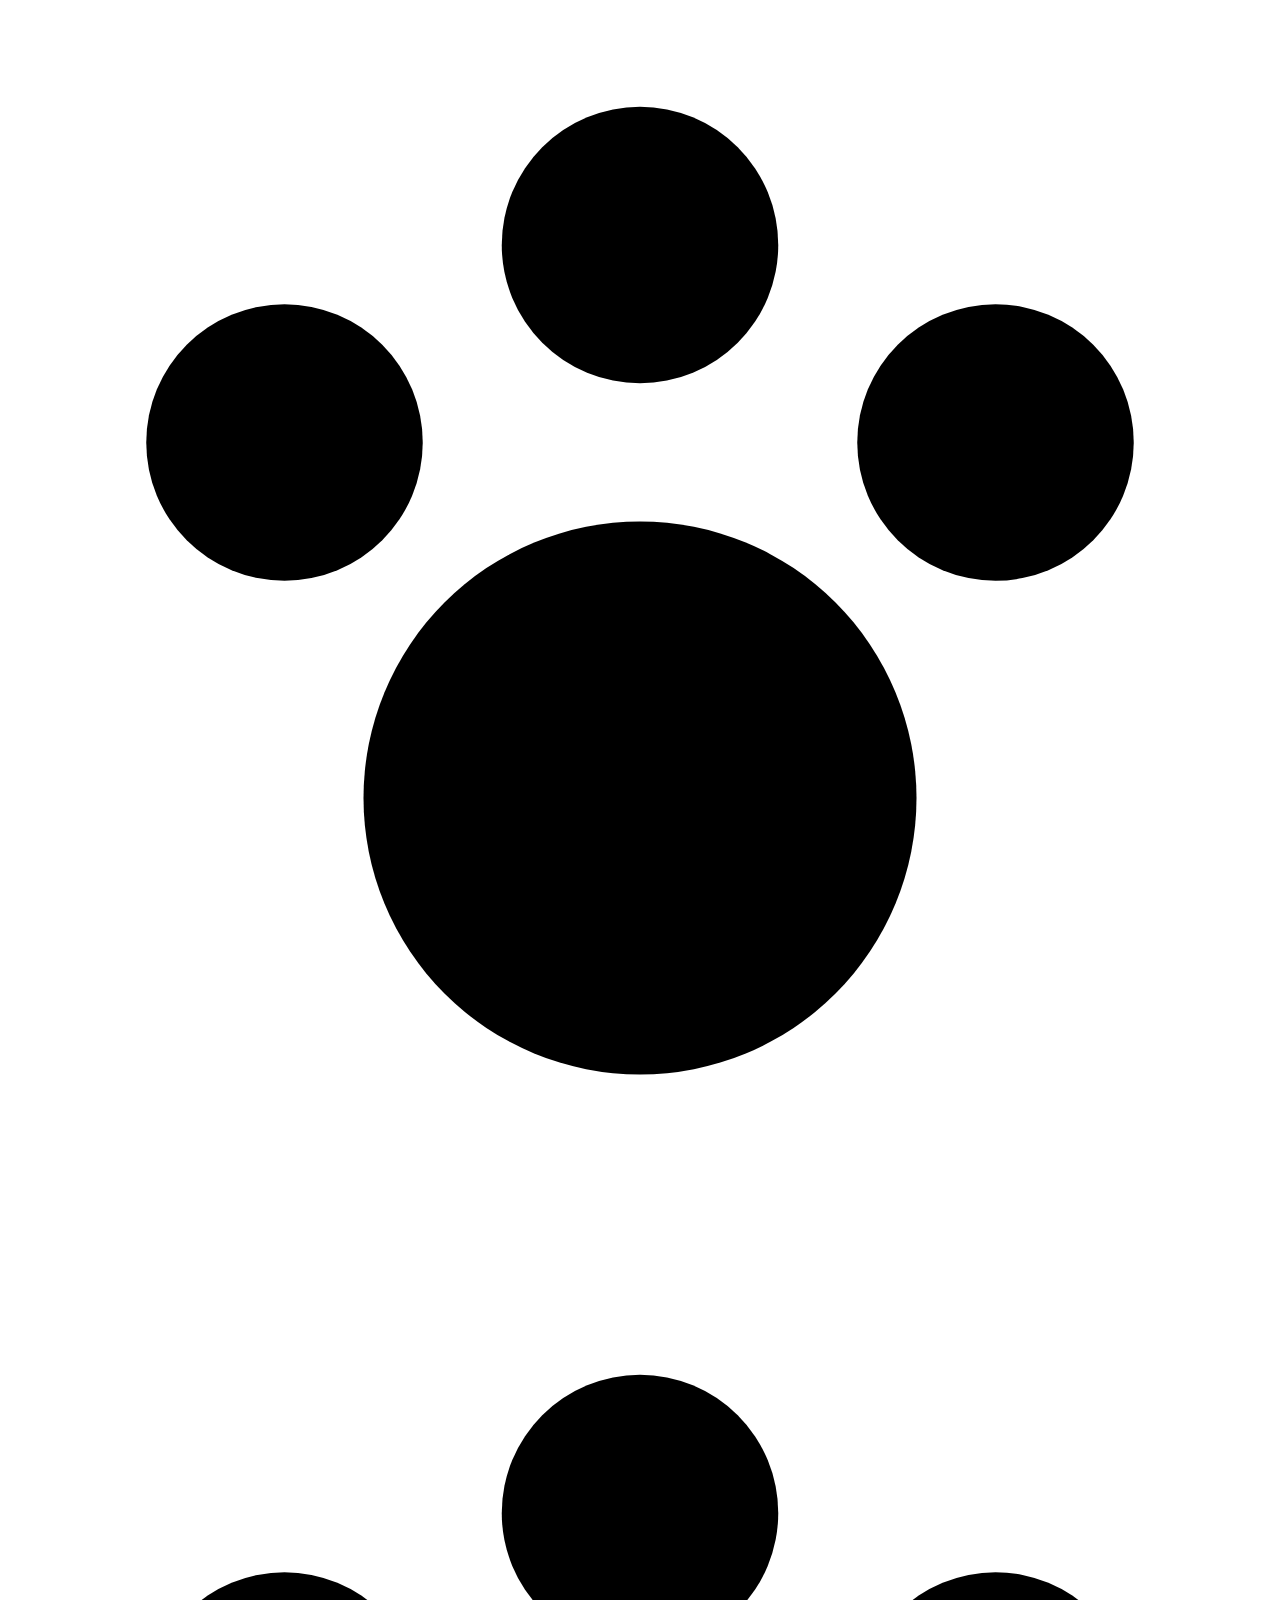
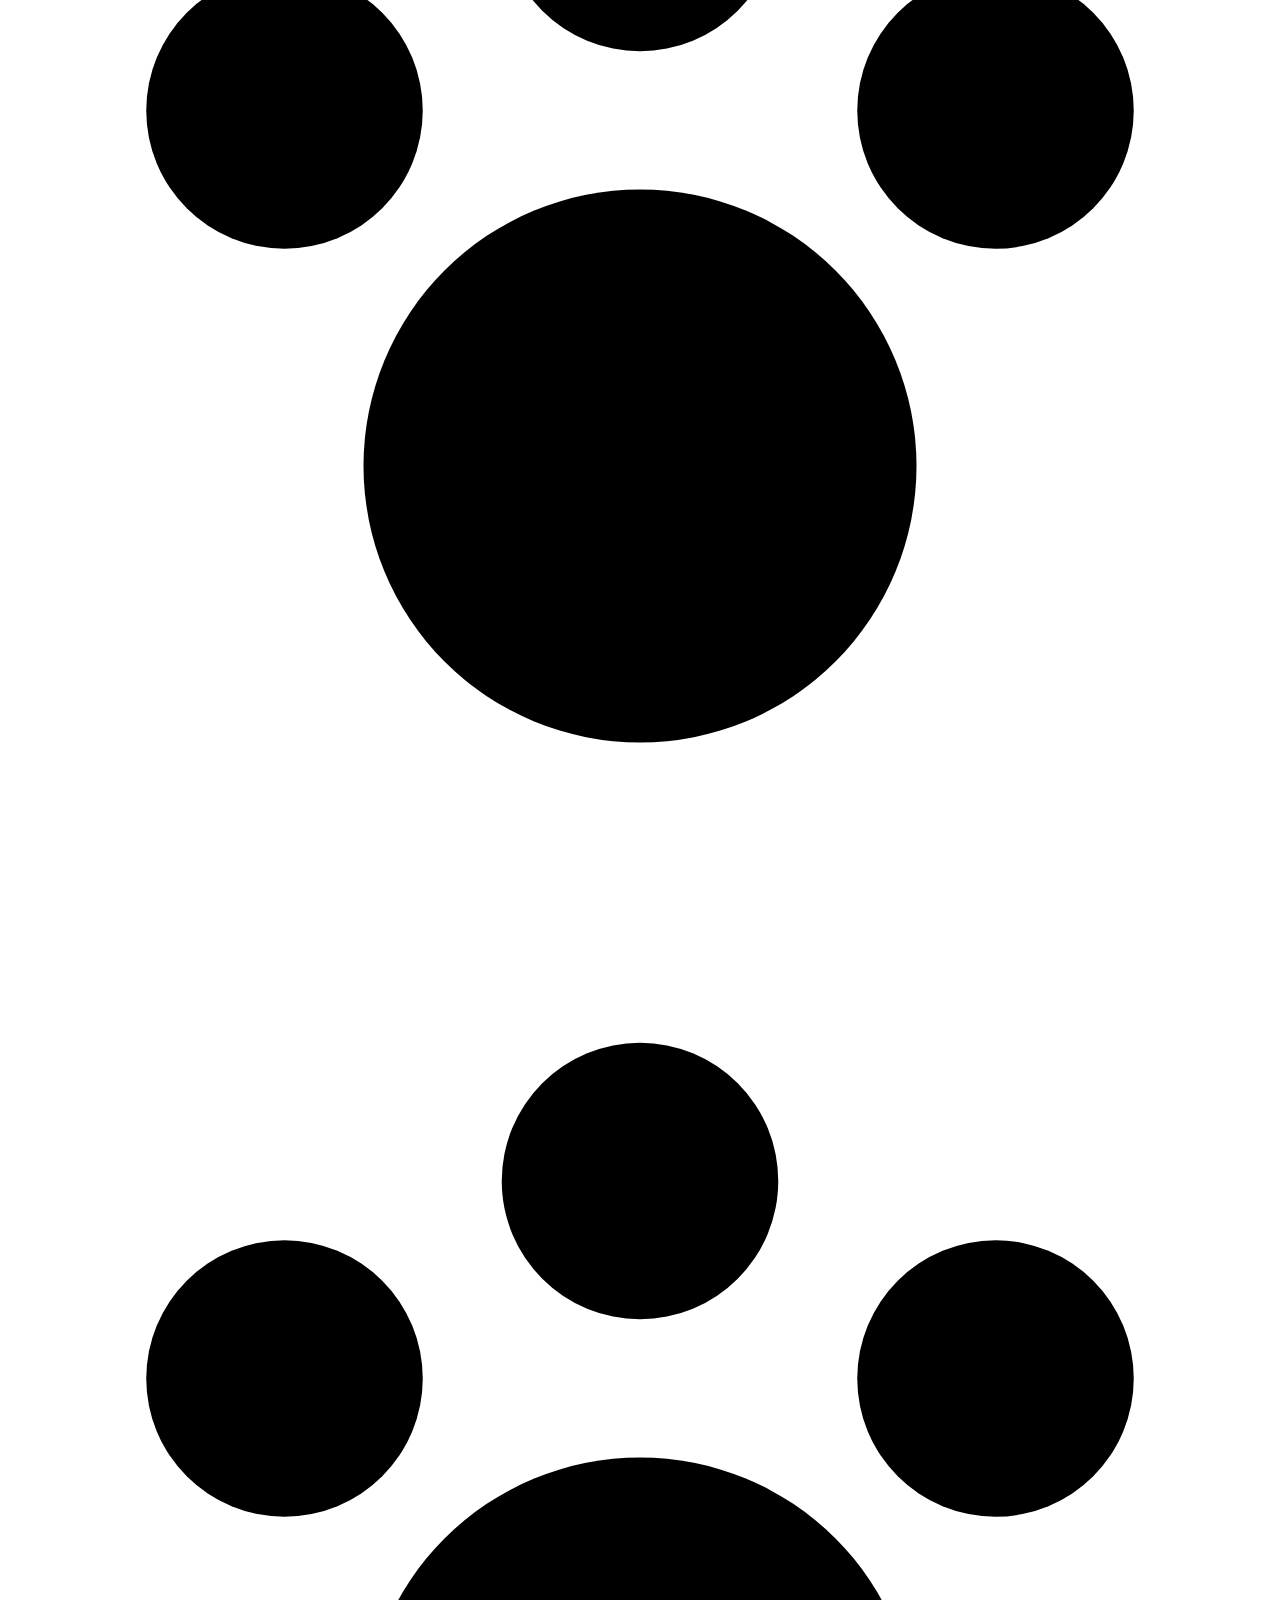
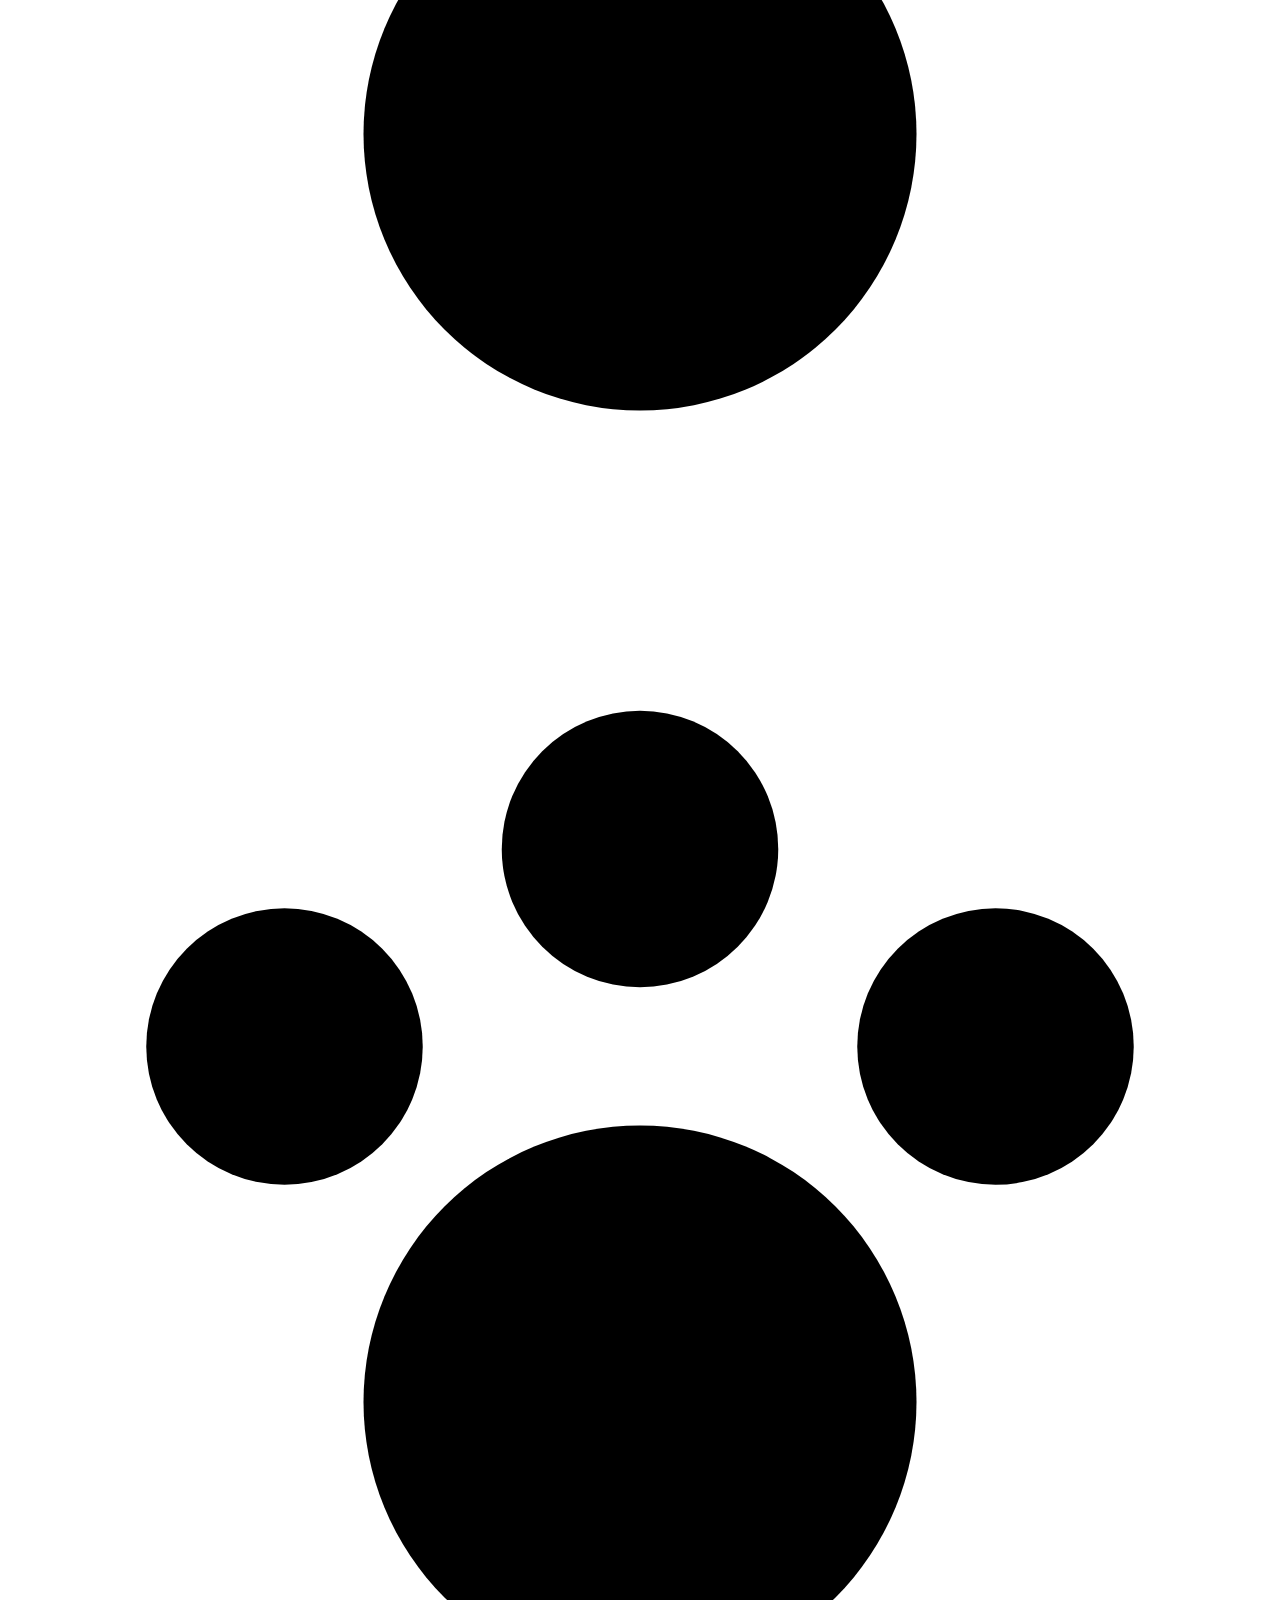
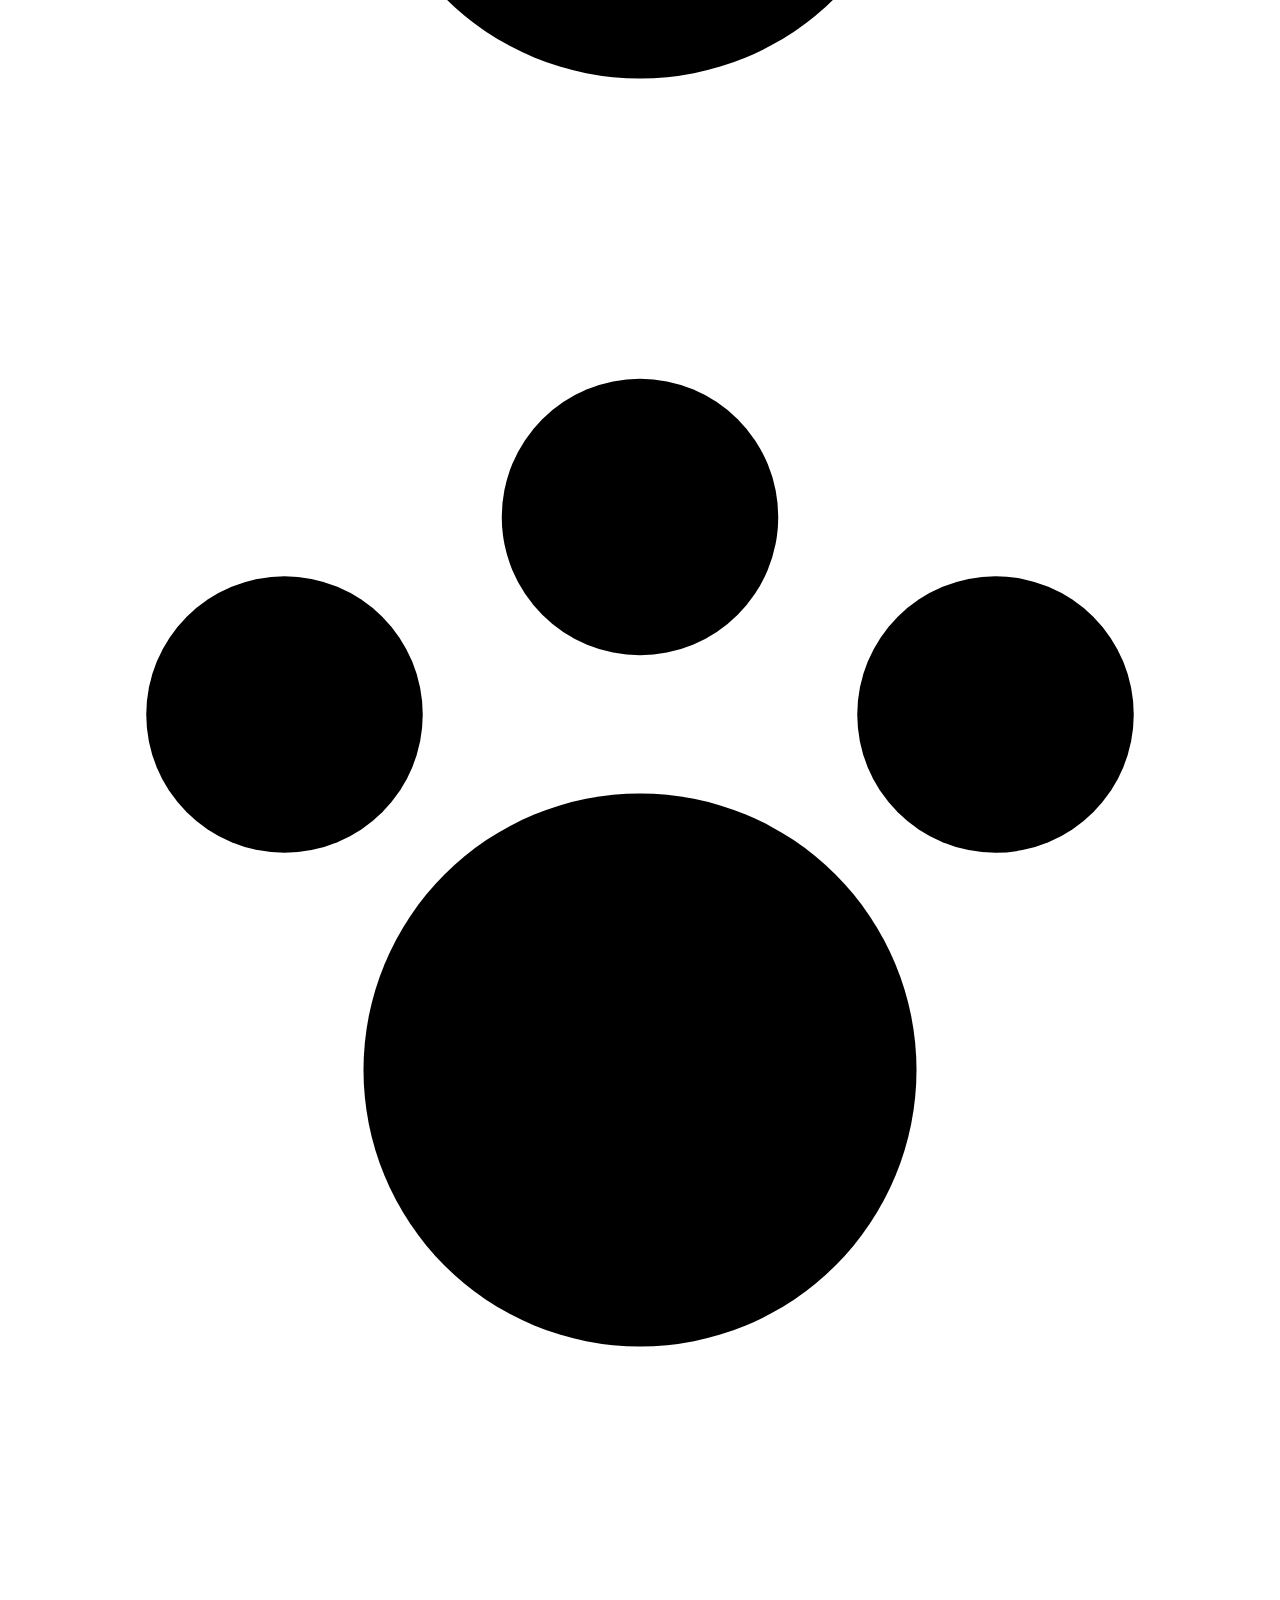
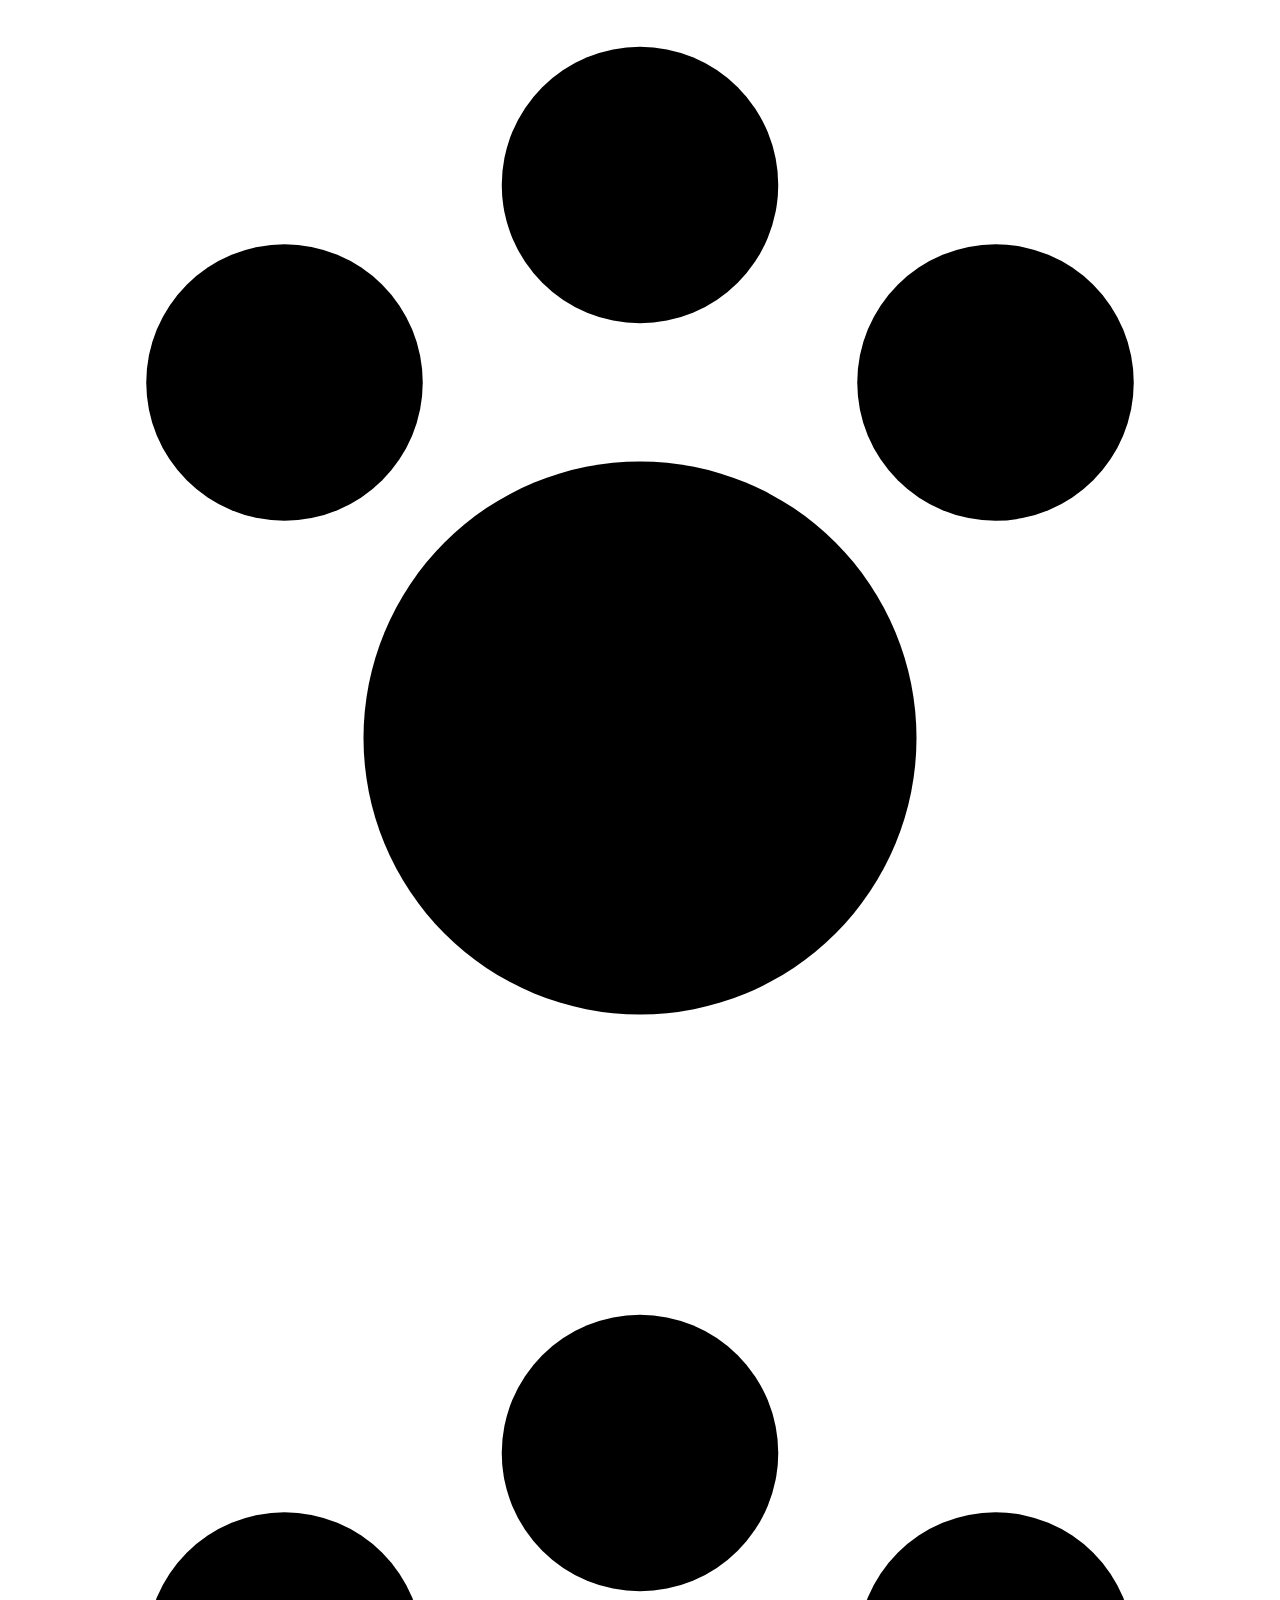
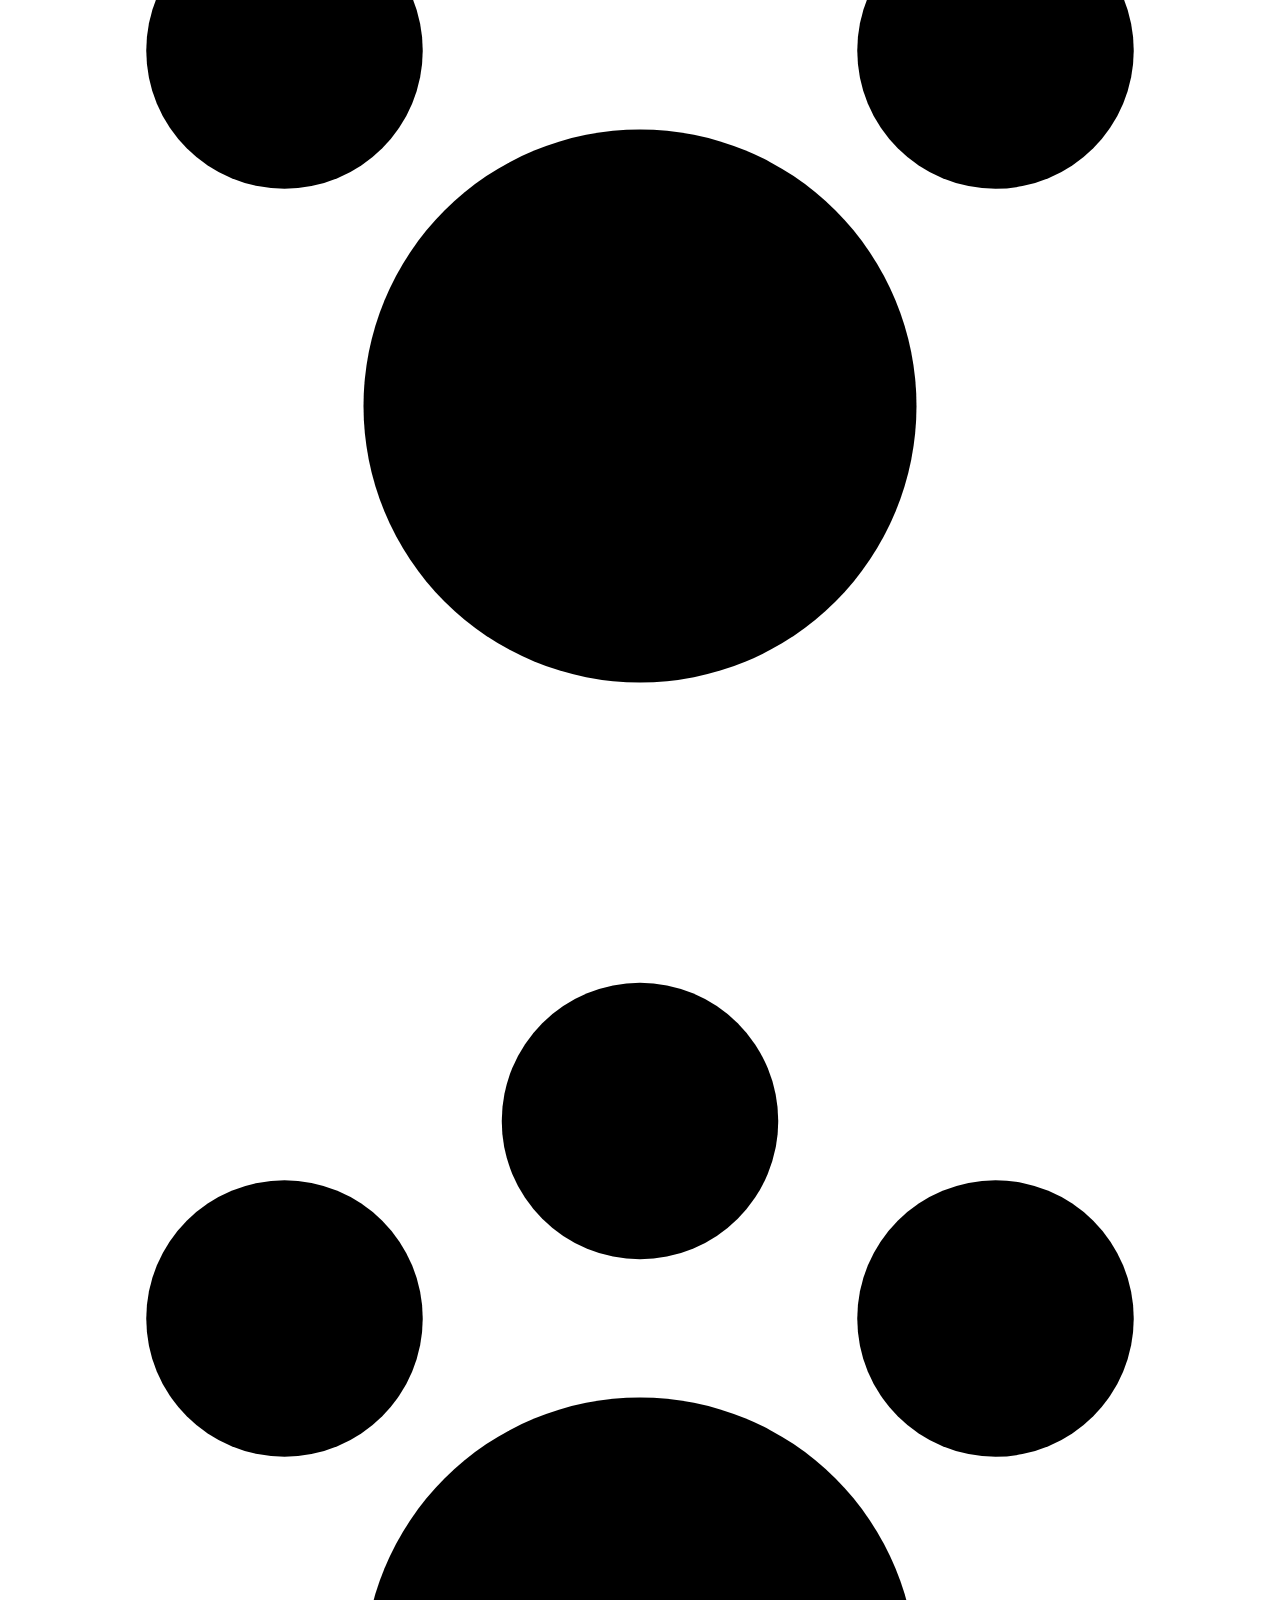
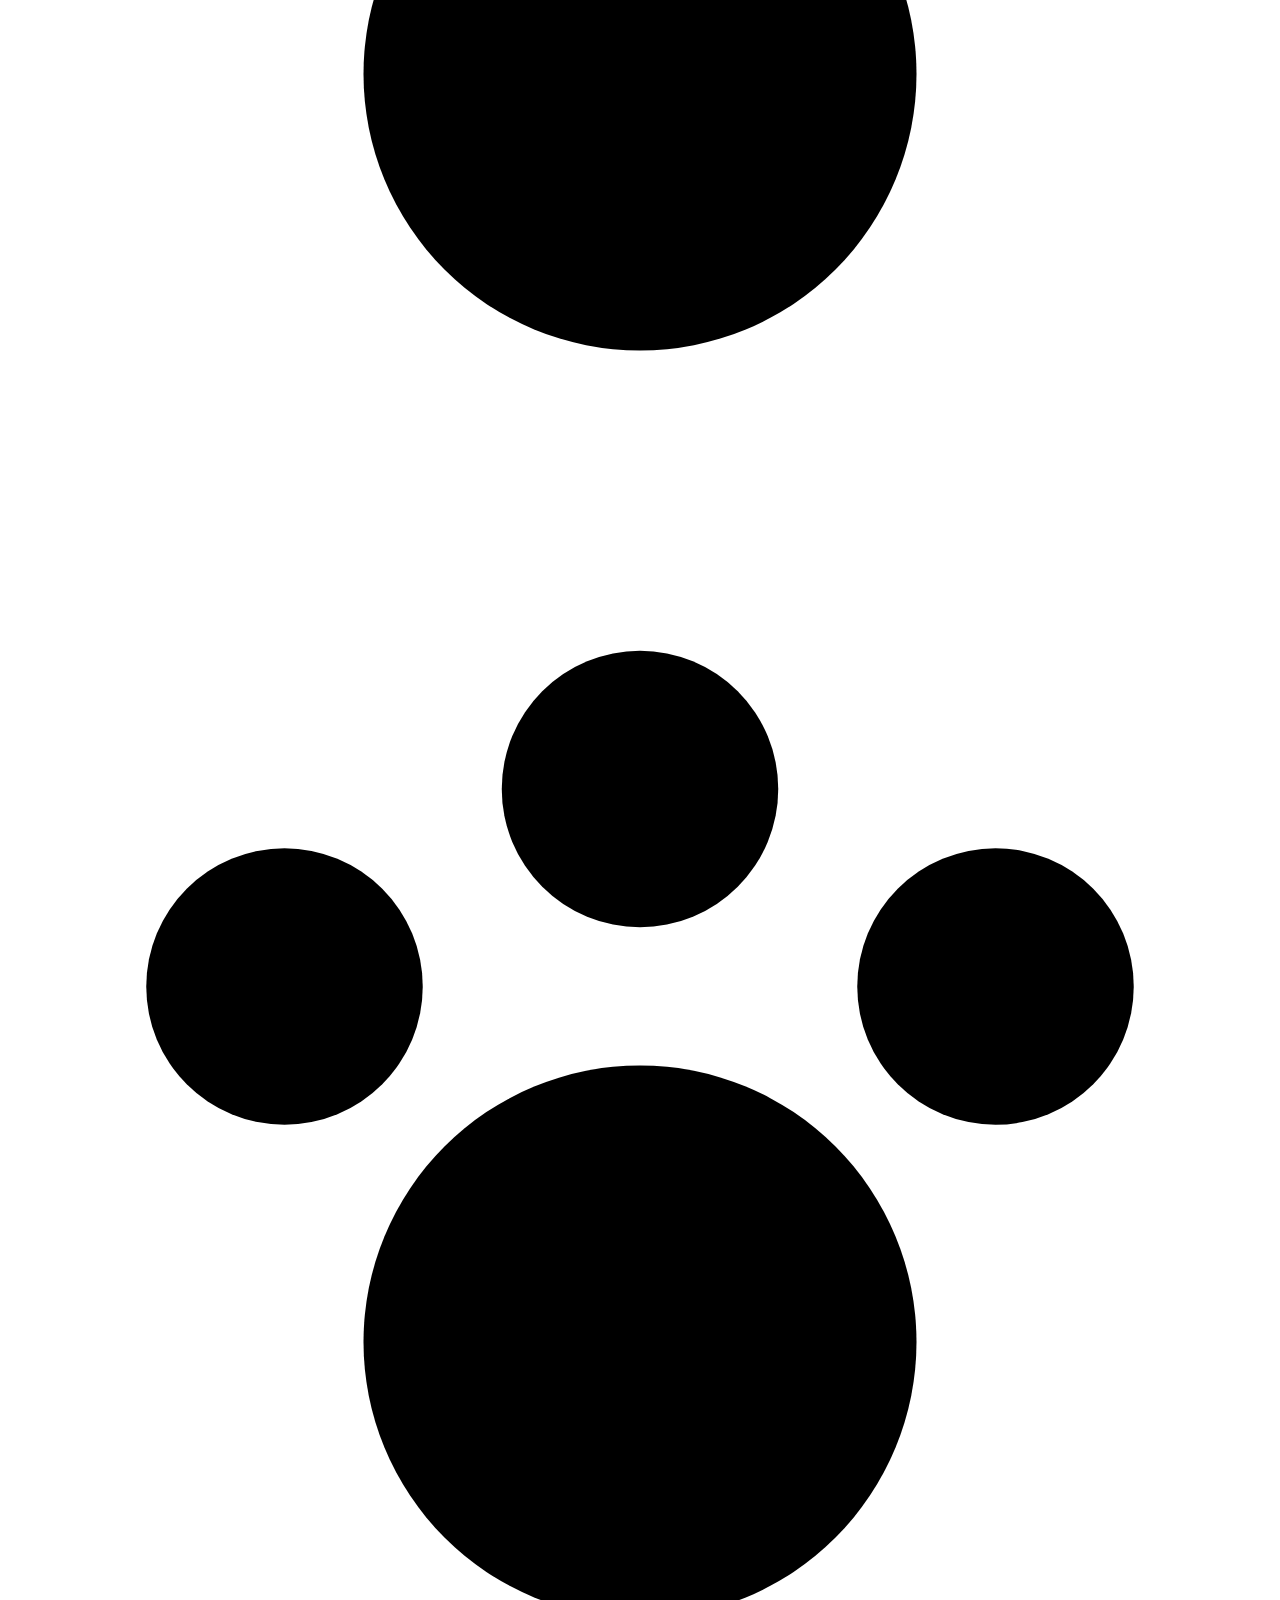
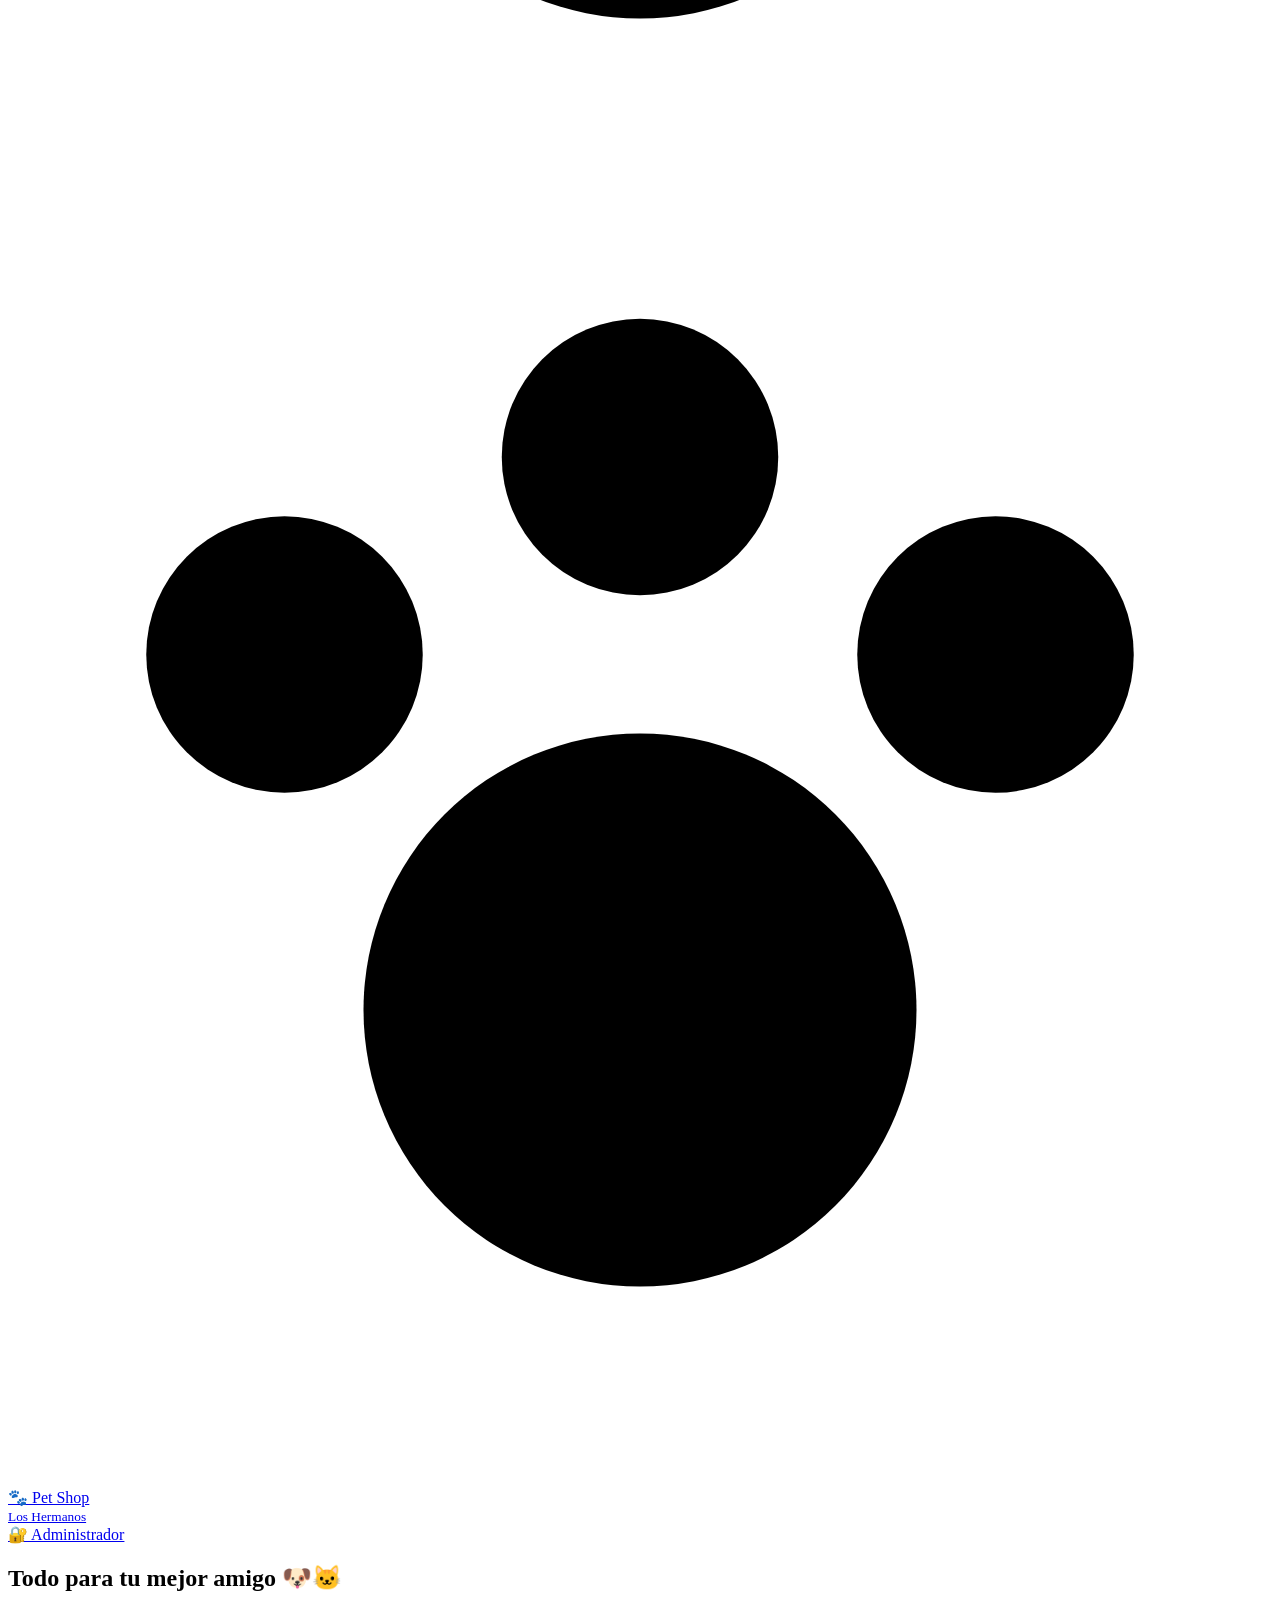
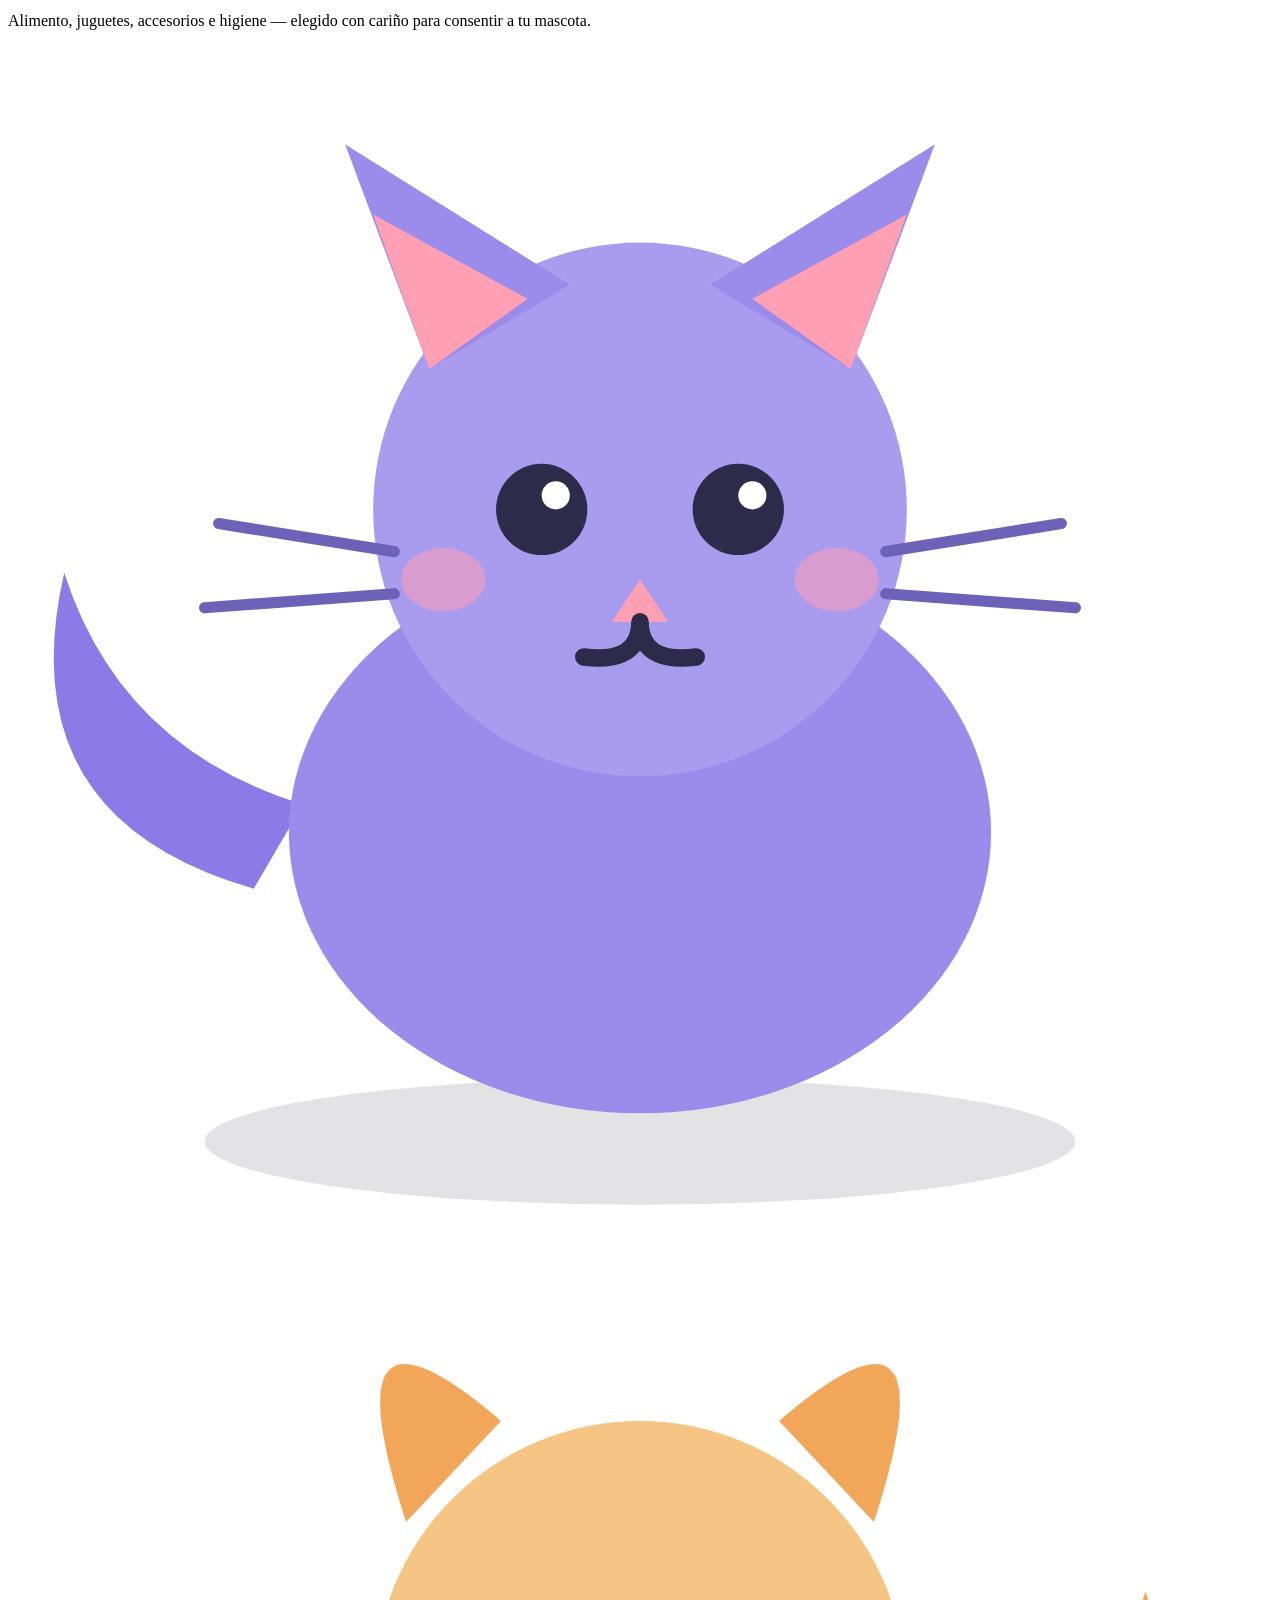
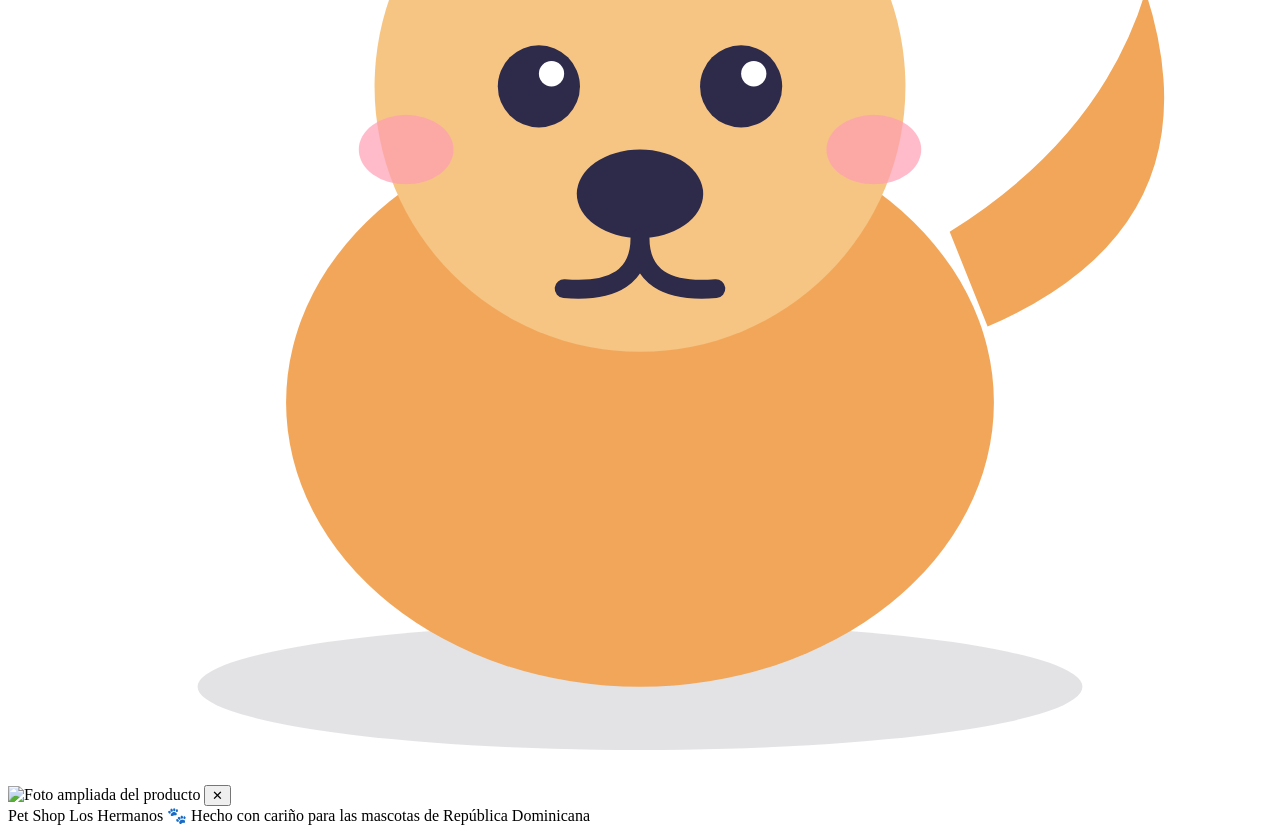
==== index.html @ 72c0fc6c "Add files via upload" ====
<!DOCTYPE html>
<html lang="es">
<head>
  <meta charset="UTF-8" />
  <meta name="viewport" content="width=device-width, initial-scale=1.0" />
  <title>Pet Shop Los Hermanos — Todo para tu mejor amigo</title>
  <meta name="description" content="Alimento, juguetes, accesorios e higiene para tu mascota." />
  <link rel="icon" href="data:image/svg+xml,<svg xmlns=%22http://www.w3.org/2000/svg%22 viewBox=%220 0 100 100%22><text y=%22.9em%22 font-size=%2290%22>🐾</text></svg>" />
  <link rel="stylesheet" href="css/style.css" />
</head>
<body>

  <div class="paw-field" id="paw-field" aria-hidden="true"></div>

  <header class="top-bar">
    <a href="index.html" class="brand">
      <span class="logo-mark">🐾</span>
      <span class="logo-text">Pet Shop<br /><small>Los Hermanos</small></span>
    </a>
    <div class="top-actions">
      <a href="login.html" class="btn btn-ghost-light">🔐 Administrador</a>
    </div>
  </header>

  <div id="badge-modo"></div>

  <section class="hero">
    <h1>Todo para tu mejor amigo 🐶🐱</h1>
    <p>Alimento, juguetes, accesorios e higiene — elegido con cariño para consentir a tu mascota.</p>
    <svg class="mascot-cat" viewBox="0 0 180 170" xmlns="http://www.w3.org/2000/svg" aria-hidden="true">
      <ellipse cx="90" cy="156" rx="62" ry="9" fill="rgba(30,20,40,0.12)"/>
      <path class="tail" d="M35 120 Q0 110 8 75 Q16 100 42 108 Z" fill="#8C7AE6"/>
      <ellipse cx="90" cy="112" rx="50" ry="40" fill="#9B8CEB"/>
      <circle cx="90" cy="66" r="38" fill="#A99CEF"/>
      <path class="ear-left" d="M60 46 L48 14 L80 34 Z" fill="#9B8CEB"/>
      <path class="ear-right" d="M120 46 L132 14 L100 34 Z" fill="#9B8CEB"/>
      <path d="M60 46 L52 24 L74 36 Z" fill="#FF9FB4"/>
      <path d="M120 46 L128 24 L106 36 Z" fill="#FF9FB4"/>
      <circle cx="76" cy="66" r="6.5" fill="#2E2A4A"/>
      <circle cx="104" cy="66" r="6.5" fill="#2E2A4A"/>
      <circle cx="78" cy="64" r="2" fill="#fff"/>
      <circle cx="106" cy="64" r="2" fill="#fff"/>
      <path d="M90 76 L86 82 L94 82 Z" fill="#FF9FB4"/>
      <path d="M90 82 Q90 88 82 87 M90 82 Q90 88 98 87" stroke="#2E2A4A" stroke-width="2.5" fill="none" stroke-linecap="round"/>
      <path d="M55 72 L30 68 M55 78 L28 80 M125 72 L150 68 M125 78 L152 80" stroke="#6E62B8" stroke-width="1.6" stroke-linecap="round"/>
      <ellipse cx="62" cy="76" rx="6" ry="4.5" fill="#FF9FB4" opacity="0.55"/>
      <ellipse cx="118" cy="76" rx="6" ry="4.5" fill="#FF9FB4" opacity="0.55"/>
    </svg>

    <svg class="mascot-dog" viewBox="0 0 200 180" xmlns="http://www.w3.org/2000/svg" aria-hidden="true">
      <ellipse cx="100" cy="165" rx="70" ry="10" fill="rgba(30,20,40,0.12)"/>
      <path class="tail" d="M155 108 Q192 92 180 55 Q173 78 149 93 Z" fill="#F2A65A"/>
      <ellipse cx="100" cy="120" rx="56" ry="45" fill="#F2A65A"/>
      <circle cx="100" cy="70" r="42" fill="#F6C583"/>
      <path d="M63 44 Q50 4 78 28 Z" fill="#F2A65A"/>
      <path d="M137 44 Q150 4 122 28 Z" fill="#F2A65A"/>
      <circle cx="84" cy="70" r="6.5" fill="#2E2A4A"/>
      <circle cx="116" cy="70" r="6.5" fill="#2E2A4A"/>
      <circle cx="86" cy="68" r="2" fill="#fff"/>
      <circle cx="118" cy="68" r="2" fill="#fff"/>
      <ellipse cx="100" cy="87" rx="10" ry="7" fill="#2E2A4A"/>
      <path d="M100 94 Q100 103 88 102 M100 94 Q100 103 112 102" stroke="#2E2A4A" stroke-width="3" fill="none" stroke-linecap="round"/>
      <ellipse cx="63" cy="80" rx="7.5" ry="5.5" fill="#FF9FB4" opacity="0.7"/>
      <ellipse cx="137" cy="80" rx="7.5" ry="5.5" fill="#FF9FB4" opacity="0.7"/>
    </svg>
  </section>

  <nav class="filters" id="filtros" aria-label="Filtrar por categoría"></nav>

  <main class="section-wrap">
    <div class="grid" id="grid-productos"></div>
    <div class="empty-state" id="estado-vacio" style="display:none;">
      <div class="big-icon">🐾</div>
      <h3>Aún no hay productos en esta categoría</h3>
      <p>Vuelve pronto — estamos preparando cosas ricas para tu mascota.</p>
    </div>
  </main>

  <div class="lightbox" id="lightbox">
    <div class="lightbox-frame">
      <img id="lightbox-img" src="" alt="Foto ampliada del producto" />
      <button class="zoom-btn activo lightbox-btn" id="lightbox-close" title="Minimizar foto">✕</button>
    </div>
  </div>

  <footer class="site-footer">
    Pet Shop Los Hermanos 🐾 Hecho con cariño para las mascotas de República Dominicana
  </footer>

  <script src="js/env.js"></script>
  <script src="js/config.js"></script>
  <script src="js/ui.js"></script>
  <script src="js/boot.js"></script>
  <script src="js/store.js"></script>
  <script>
    // Huellitas decorativas flotando de fondo
    (function () {
      const campo = document.getElementById("paw-field");
      const total = 10;
      for (let i = 0; i < total; i++) {
        const paw = document.createElementNS("http://www.w3.org/2000/svg", "svg");
        paw.setAttribute("viewBox", "0 0 64 64");
        paw.classList.add("paw");
        paw.innerHTML =
          '<circle cx="32" cy="40" r="14" fill="currentColor"/><circle cx="14" cy="22" r="7" fill="currentColor"/><circle cx="32" cy="12" r="7" fill="currentColor"/><circle cx="50" cy="22" r="7" fill="currentColor"/>';
        paw.style.left = Math.random() * 100 + "%";
        paw.style.animationDuration = 14 + Math.random() * 12 + "s";
        paw.style.animationDelay = Math.random() * 14 + "s";
        campo.appendChild(paw);
      }
    })();
  </script>
</body>
</html>
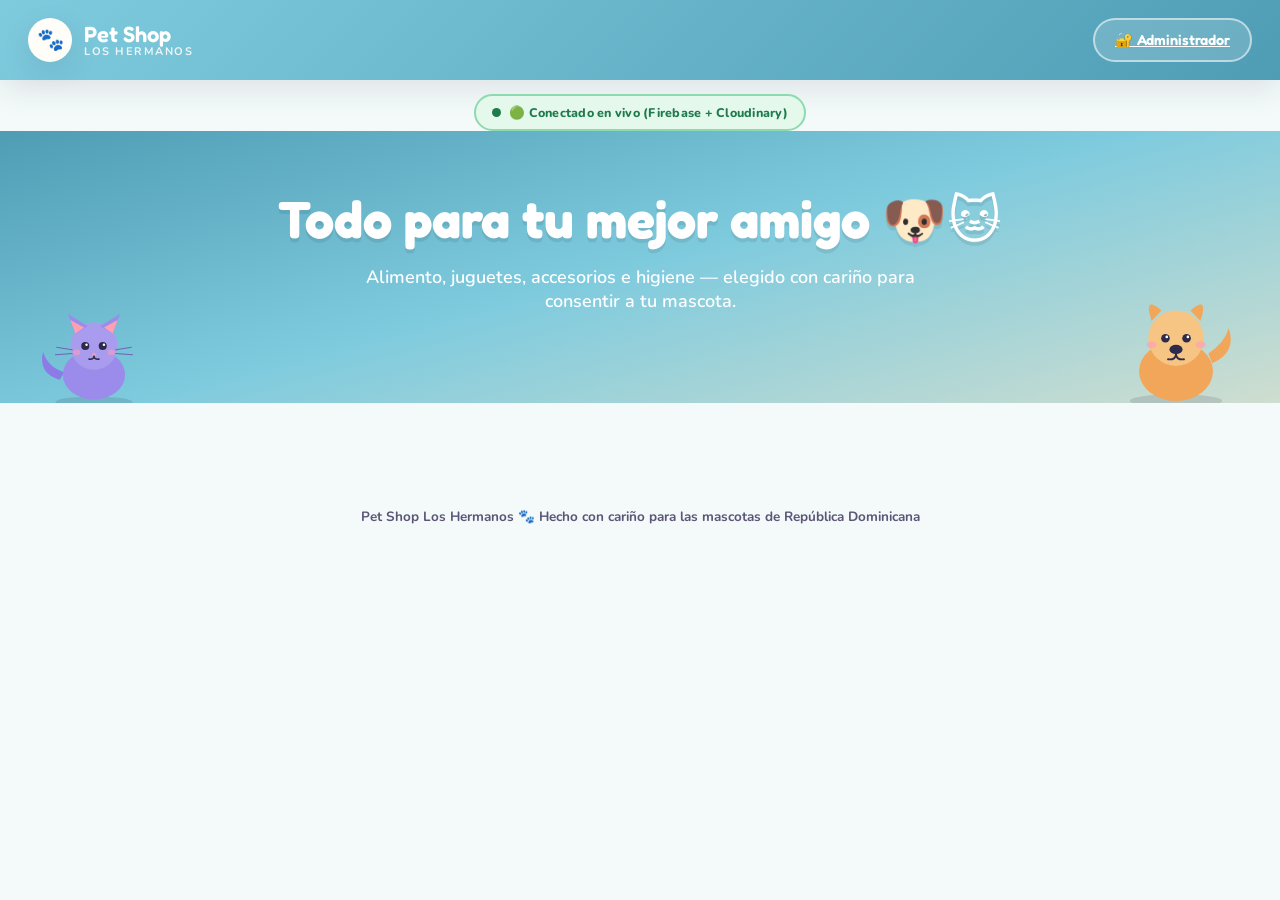
==== commit 8932feca: "Update title in index.html" ====
--- a/index.html
+++ b/index.html
@@ -3,7 +3,7 @@
 <head>
   <meta charset="UTF-8" />
   <meta name="viewport" content="width=device-width, initial-scale=1.0" />
-  <title>Pet Shop Los Hermanos — Todo para tu mejor amigo</title>
+  <title>Pet Shop Los Hermanos 111111 — Todo para tu mejor amigo</title>
   <meta name="description" content="Alimento, juguetes, accesorios e higiene para tu mascota." />
   <link rel="icon" href="data:image/svg+xml,<svg xmlns=%22http://www.w3.org/2000/svg%22 viewBox=%220 0 100 100%22><text y=%22.9em%22 font-size=%2290%22>🐾</text></svg>" />
   <link rel="stylesheet" href="css/style.css" />
--- a/css/style.css
+++ b/css/style.css
@@ -0,0 +1,732 @@
+/* =========================================================
+   Pet Shop Los Hermanos — Sistema de diseño
+   Paleta: cielo, sol, coral, hoja, ciruela, crema
+   ========================================================= */
+
+@import url('https://fonts.googleapis.com/css2?family=Fredoka:wght@500;600;700&family=Nunito:wght@400;600;700;800&display=swap');
+
+:root {
+  --sky: #7FCBDE;
+  --sky-deep: #4F9DB5;
+  --sky-soft: #C9EAF2;
+  --sun: #FFD166;
+  --coral: #FF6F91;
+  --coral-deep: #E8567B;
+  --leaf: #4FC488;
+  --plum: #2E2A4A;
+  --plum-soft: #5B5678;
+  --cream: #FFFDF7;
+  --bg: #F3FAF9;
+  --line: #DCEEEC;
+
+  --radius-lg: 26px;
+  --radius-md: 18px;
+  --radius-sm: 12px;
+  --shadow-soft: 0 10px 30px rgba(46, 42, 74, 0.10);
+  --shadow-pop: 0 14px 34px rgba(255, 111, 145, 0.28);
+
+  --font-display: 'Fredoka', system-ui, sans-serif;
+  --font-body: 'Nunito', system-ui, sans-serif;
+}
+
+* { box-sizing: border-box; }
+
+html, body {
+  margin: 0;
+  padding: 0;
+  background: var(--bg);
+  color: var(--plum);
+  font-family: var(--font-body);
+  scroll-behavior: smooth;
+}
+
+h1, h2, h3, .display {
+  font-family: var(--font-display);
+  color: var(--plum);
+  margin: 0;
+}
+
+a { color: inherit; }
+
+button {
+  font-family: var(--font-body);
+  cursor: pointer;
+  border: none;
+}
+
+img { max-width: 100%; display: block; }
+
+/* ---------- Fondo con huellitas flotantes ---------- */
+.paw-field {
+  position: fixed;
+  inset: 0;
+  pointer-events: none;
+  overflow: hidden;
+  z-index: 0;
+}
+.paw-field .paw {
+  position: absolute;
+  width: 24px;
+  height: 24px;
+  color: var(--coral);
+  filter: drop-shadow(0 1px 1px rgba(46,42,74,0.06));
+  animation: float-up linear infinite, sway ease-in-out infinite;
+}
+@keyframes float-up {
+  0%   { transform: translateY(15vh) rotate(-10deg); opacity: 0; }
+  8%   { opacity: 0.32; }
+  50%  { opacity: 0.24; }
+  92%  { opacity: 0.16; }
+  100% { transform: translateY(-115vh) rotate(35deg); opacity: 0; }
+}
+@keyframes sway {
+  0%, 100% { margin-left: 0px; }
+  50%      { margin-left: 26px; }
+}
+@media (prefers-reduced-motion: reduce) {
+  .paw-field .paw { animation: none; display: none; }
+  * { animation-duration: 0.001ms !important; }
+}
+
+/* ---------- Header general ---------- */
+.top-bar {
+  position: relative;
+  z-index: 2;
+  display: flex;
+  align-items: center;
+  justify-content: space-between;
+  gap: 16px;
+  padding: 18px 28px;
+  background: linear-gradient(135deg, var(--sky) 0%, var(--sky-deep) 100%);
+  box-shadow: var(--shadow-soft);
+}
+.brand {
+  display: flex;
+  align-items: center;
+  gap: 12px;
+  color: #fff;
+  text-decoration: none;
+}
+.brand .logo-mark {
+  width: 44px;
+  height: 44px;
+  background: var(--cream);
+  border-radius: 50%;
+  display: grid;
+  place-items: center;
+  box-shadow: var(--shadow-soft);
+  font-size: 22px;
+  flex-shrink: 0;
+}
+.brand .logo-text {
+  font-family: var(--font-display);
+  font-size: 22px;
+  font-weight: 600;
+  line-height: 1.05;
+}
+.brand .logo-text small {
+  display: block;
+  font-family: var(--font-body);
+  font-weight: 700;
+  font-size: 11px;
+  letter-spacing: 0.14em;
+  opacity: 0.85;
+  text-transform: uppercase;
+}
+
+.top-actions { display: flex; align-items: center; gap: 10px; flex-wrap: wrap; }
+
+.btn {
+  display: inline-flex;
+  align-items: center;
+  gap: 8px;
+  padding: 11px 20px;
+  border-radius: 999px;
+  font-family: var(--font-display);
+  font-weight: 600;
+  font-size: 14.5px;
+  transition: transform 0.15s ease, box-shadow 0.15s ease, background 0.15s ease;
+  white-space: nowrap;
+}
+.btn:active { transform: translateY(1px) scale(0.98); }
+
+.btn-coral {
+  background: var(--coral);
+  color: #fff;
+  box-shadow: var(--shadow-pop);
+}
+.btn-coral:hover { background: var(--coral-deep); transform: translateY(-2px); }
+
+.btn-ghost-light {
+  background: rgba(255,255,255,0.16);
+  color: #fff;
+  border: 2px solid rgba(255,255,255,0.55);
+}
+.btn-ghost-light:hover { background: rgba(255,255,255,0.28); transform: translateY(-2px); }
+
+.btn-sun {
+  background: var(--sun);
+  color: var(--plum);
+  box-shadow: 0 10px 24px rgba(255, 209, 102, 0.45);
+}
+.btn-sun:hover { transform: translateY(-2px); }
+
+.btn-outline {
+  background: transparent;
+  color: var(--plum);
+  border: 2px solid var(--line);
+}
+.btn-outline:hover { border-color: var(--coral); color: var(--coral-deep); }
+
+.btn-danger-ghost {
+  background: #FFF0F2;
+  color: var(--coral-deep);
+  border: 2px solid #FFD8E0;
+}
+.btn-danger-ghost:hover { background: #FFE1E7; }
+
+/* ---------- Badge de modo (local / producción) ---------- */
+.mode-badge {
+  position: relative;
+  z-index: 2;
+  display: flex;
+  align-items: center;
+  gap: 8px;
+  width: fit-content;
+  margin: 14px auto 0;
+  padding: 8px 16px;
+  border-radius: 999px;
+  font-family: var(--font-body);
+  font-weight: 800;
+  font-size: 12.5px;
+  letter-spacing: 0.02em;
+}
+.mode-badge.local {
+  background: #FFF3D6;
+  color: #8A6212;
+  border: 2px dashed #E8B93B;
+}
+.mode-badge.live {
+  background: #E4F8EC;
+  color: #1F7A4C;
+  border: 2px solid #8CDBAE;
+}
+.mode-badge .dot {
+  width: 9px; height: 9px; border-radius: 50%;
+  background: currentColor;
+}
+.mode-badge.local .dot { animation: blink 1.4s ease-in-out infinite; }
+@keyframes blink { 50% { opacity: 0.25; } }
+
+/* ---------- Hero (tienda) ---------- */
+.hero {
+  position: relative;
+  z-index: 1;
+  padding: 56px 28px 90px;
+  background: linear-gradient(165deg, var(--sky-deep) 0%, var(--sky) 50%, #FFE9C7 130%);
+  text-align: center;
+  overflow: hidden;
+}
+.hero h1 {
+  color: #fff;
+  font-size: clamp(32px, 5vw, 52px);
+  font-weight: 700;
+  text-shadow: 0 4px 0 rgba(0,0,0,0.08);
+}
+.hero p {
+  color: #FDFEFF;
+  font-size: 18px;
+  max-width: 560px;
+  margin: 14px auto 0;
+  font-weight: 600;
+}
+
+.mascot-dog, .mascot-cat {
+  position: absolute;
+  bottom: -8px;
+  transform-origin: bottom center;
+}
+.mascot-dog {
+  right: 3%;
+  width: 132px;
+  animation: mascot-bob 3.4s ease-in-out infinite;
+}
+.mascot-cat {
+  left: 3%;
+  width: 112px;
+  animation: mascot-bob 3.8s ease-in-out infinite 0.3s;
+}
+.mascot-dog .tail { transform-origin: 80% 65%; animation: wag-dog 0.85s ease-in-out infinite; }
+.mascot-cat .tail { transform-origin: 20% 70%; animation: wag-cat 2.2s ease-in-out infinite; }
+@keyframes wag-dog { 0%,100% { transform: rotate(0deg); } 50% { transform: rotate(-24deg); } }
+@keyframes wag-cat { 0%,100% { transform: rotate(0deg); } 50% { transform: rotate(18deg); } }
+@keyframes mascot-bob { 0%,100% { transform: translateY(0); } 50% { transform: translateY(-7px); } }
+.mascot-cat .ear-left  { transform-origin: 70% 90%; animation: ear-twitch 3.2s ease-in-out infinite; }
+.mascot-cat .ear-right { transform-origin: 30% 90%; animation: ear-twitch 3.2s ease-in-out infinite 0.15s; }
+@keyframes ear-twitch { 0%, 85%, 100% { transform: rotate(0deg); } 90% { transform: rotate(-8deg); } }
+
+/* ---------- Filtros de categoría ---------- */
+.filters {
+  position: relative;
+  z-index: 1;
+  display: flex;
+  gap: 10px;
+  flex-wrap: wrap;
+  justify-content: center;
+  margin: -46px auto 40px;
+  max-width: 900px;
+  padding: 0 20px;
+}
+.pill {
+  background: var(--cream);
+  border: 2px solid var(--line);
+  color: var(--plum-soft);
+  padding: 10px 18px;
+  border-radius: 999px;
+  font-family: var(--font-display);
+  font-weight: 600;
+  font-size: 14px;
+  box-shadow: var(--shadow-soft);
+  transition: all 0.15s ease;
+}
+.pill:hover { transform: translateY(-2px); }
+.pill.active {
+  background: var(--coral);
+  border-color: var(--coral);
+  color: #fff;
+}
+
+/* ---------- Grid de productos ---------- */
+.section-wrap {
+  position: relative;
+  z-index: 1;
+  max-width: 1160px;
+  margin: 0 auto;
+  padding: 0 28px 80px;
+}
+.grid {
+  display: grid;
+  grid-template-columns: repeat(auto-fill, minmax(240px, 1fr));
+  gap: 26px;
+}
+
+.card {
+  background: var(--cream);
+  border-radius: var(--radius-lg);
+  box-shadow: var(--shadow-soft);
+  overflow: hidden;
+  position: relative;
+  transition: transform 0.2s ease, box-shadow 0.2s ease;
+  display: flex;
+  flex-direction: column;
+}
+.card:hover { transform: translateY(-6px); box-shadow: 0 18px 36px rgba(46,42,74,0.16); }
+
+.card .photo {
+  aspect-ratio: 4 / 3.2;
+  background: linear-gradient(135deg, #EAF6F5, #F8FCFB);
+  display: grid;
+  place-items: center;
+  overflow: hidden;
+  padding: 10px;
+}
+.card .photo img { width: 100%; height: 100%; object-fit: contain; }
+.card .photo .placeholder-icon { font-size: 46px; opacity: 0.35; }
+
+.card .body { padding: 16px 16px 20px; flex: 1; display: flex; flex-direction: column; gap: 6px; }
+.card .category-tag {
+  align-self: flex-start;
+  font-size: 11.5px;
+  font-weight: 800;
+  letter-spacing: 0.04em;
+  text-transform: uppercase;
+  background: #E7F8EE;
+  color: #2C8358;
+  padding: 4px 10px;
+  border-radius: 999px;
+}
+.card h3 { font-size: 18px; font-weight: 600; margin-top: 2px; }
+.card .brand { font-size: 13.5px; color: var(--plum-soft); font-weight: 600; }
+
+.price-sticker {
+  position: absolute;
+  top: 14px;
+  right: 14px;
+  z-index: 3;
+  background: var(--sun);
+  color: var(--plum);
+  font-family: var(--font-display);
+  font-weight: 700;
+  font-size: 15px;
+  padding: 8px 4px;
+  width: 62px;
+  height: 62px;
+  border-radius: 50%;
+  display: grid;
+  place-items: center;
+  text-align: center;
+  line-height: 1.05;
+  box-shadow: 0 8px 18px rgba(0,0,0,0.18);
+  border: 3px solid #fff;
+  transform: rotate(9deg);
+  transition: transform 0.25s ease;
+}
+.card:hover .price-sticker { animation: wiggle 0.5s ease; }
+@keyframes wiggle {
+  0%   { transform: rotate(9deg); }
+  30%  { transform: rotate(-7deg) scale(1.06); }
+  60%  { transform: rotate(11deg) scale(1.06); }
+  100% { transform: rotate(9deg); }
+}
+.price-sticker small { display: block; font-size: 9px; font-weight: 800; }
+
+/* ---------- Estado vacío ---------- */
+.empty-state {
+  text-align: center;
+  padding: 70px 20px;
+  color: var(--plum-soft);
+}
+.empty-state .big-icon { font-size: 54px; margin-bottom: 10px; }
+.empty-state h3 { font-family: var(--font-display); font-size: 22px; margin-bottom: 6px; }
+
+/* ---------- Footer ---------- */
+.site-footer {
+  position: relative;
+  z-index: 1;
+  text-align: center;
+  padding: 30px 20px 40px;
+  color: var(--plum-soft);
+  font-size: 13.5px;
+  font-weight: 700;
+}
+
+/* ---------- Login ---------- */
+.auth-wrap {
+  position: relative;
+  z-index: 1;
+  min-height: 100vh;
+  display: flex;
+  align-items: center;
+  justify-content: center;
+  padding: 24px;
+  background: linear-gradient(160deg, var(--sky-deep), var(--sky) 45%, var(--bg) 100%);
+}
+.auth-card {
+  background: var(--cream);
+  border-radius: var(--radius-lg);
+  box-shadow: 0 24px 60px rgba(20, 40, 60, 0.28);
+  padding: 40px 36px;
+  width: 100%;
+  max-width: 380px;
+  text-align: center;
+}
+.auth-card .logo-mark {
+  width: 64px; height: 64px;
+  margin: 0 auto 14px;
+  background: linear-gradient(135deg, var(--sky), var(--sky-deep));
+  border-radius: 50%;
+  display: grid; place-items: center;
+  font-size: 30px;
+  box-shadow: var(--shadow-soft);
+}
+.auth-card h1 { font-size: 24px; margin-bottom: 4px; }
+.auth-card p.sub { color: var(--plum-soft); font-size: 14px; font-weight: 700; margin: 0 0 24px; }
+
+.field { text-align: left; margin-bottom: 16px; }
+.field label {
+  display: block;
+  font-family: var(--font-display);
+  font-size: 13.5px;
+  font-weight: 600;
+  margin-bottom: 6px;
+  color: var(--plum);
+}
+.field input,
+.field select,
+.field textarea {
+  width: 100%;
+  padding: 12px 14px;
+  border-radius: var(--radius-sm);
+  border: 2px solid var(--line);
+  font-family: var(--font-body);
+  font-size: 15px;
+  background: #fff;
+  color: var(--plum);
+  transition: border-color 0.15s ease;
+}
+.field input:focus,
+.field select:focus,
+.field textarea:focus {
+  outline: none;
+  border-color: var(--sky-deep);
+}
+.field .hint { font-size: 12px; color: var(--plum-soft); margin-top: 5px; font-weight: 600; }
+.field textarea { resize: vertical; min-height: 70px; }
+
+.form-error {
+  background: #FFECEF;
+  color: var(--coral-deep);
+  border: 2px solid #FFC9D3;
+  border-radius: var(--radius-sm);
+  padding: 10px 14px;
+  font-size: 13.5px;
+  font-weight: 700;
+  margin-bottom: 16px;
+  display: none;
+}
+.form-error.show { display: block; }
+
+.form-success {
+  background: #E4F8EC;
+  color: #1F7A4C;
+  border: 2px solid #A9E7C4;
+  border-radius: var(--radius-sm);
+  padding: 10px 14px;
+  font-size: 13.5px;
+  font-weight: 700;
+  margin-bottom: 16px;
+  display: none;
+}
+.form-success.show { display: block; }
+
+.demo-hint {
+  margin-top: 22px;
+  padding: 12px 14px;
+  background: #FFF3D6;
+  border: 2px dashed #E8B93B;
+  border-radius: var(--radius-sm);
+  font-size: 12.5px;
+  color: #8A6212;
+  font-weight: 700;
+  text-align: left;
+}
+
+.btn-block { width: 100%; justify-content: center; padding: 13px; font-size: 15.5px; }
+
+/* ---------- Admin ---------- */
+.admin-wrap {
+  position: relative;
+  z-index: 1;
+  max-width: 1100px;
+  margin: 0 auto;
+  padding: 28px 28px 80px;
+}
+.admin-grid {
+  display: grid;
+  grid-template-columns: minmax(300px, 380px) 1fr;
+  gap: 26px;
+  align-items: start;
+}
+@media (max-width: 860px) {
+  .admin-grid { grid-template-columns: 1fr; }
+}
+
+.panel {
+  background: var(--cream);
+  border-radius: var(--radius-lg);
+  box-shadow: var(--shadow-soft);
+  padding: 24px;
+}
+.panel h2 {
+  font-size: 20px;
+  margin-bottom: 4px;
+  display: flex; align-items: center; gap: 8px;
+}
+.panel .panel-sub { color: var(--plum-soft); font-size: 13px; font-weight: 700; margin: 0 0 18px; }
+
+.image-drop {
+  border: 2.5px dashed var(--line);
+  border-radius: var(--radius-md);
+  padding: 18px;
+  text-align: center;
+  cursor: pointer;
+  transition: border-color 0.15s ease, background 0.15s ease;
+  background: #FBFEFF;
+}
+.image-drop:hover { border-color: var(--sky-deep); background: #F0FBFF; }
+.image-drop .preview {
+  width: 100%;
+  max-height: 170px;
+  object-fit: contain;
+  background: #F3FAF9;
+  border-radius: var(--radius-sm);
+  margin-bottom: 10px;
+  display: none;
+}
+.image-drop .drop-icon { font-size: 30px; }
+.image-drop .drop-text { font-size: 13px; color: var(--plum-soft); font-weight: 700; margin-top: 6px; }
+
+.product-list { display: flex; flex-direction: column; gap: 14px; }
+.product-row {
+  display: flex;
+  align-items: center;
+  gap: 14px;
+  background: var(--cream);
+  border-radius: var(--radius-md);
+  box-shadow: var(--shadow-soft);
+  padding: 12px;
+}
+.product-row .thumb {
+  width: 56px; height: 56px;
+  border-radius: 14px;
+  overflow: hidden;
+  background: #EAF8FF;
+  display: grid; place-items: center;
+  flex-shrink: 0;
+  font-size: 22px;
+}
+.product-row .thumb img { width: 100%; height: 100%; object-fit: cover; }
+.product-row .info { flex: 1; min-width: 0; }
+.product-row .info .name { font-family: var(--font-display); font-weight: 600; font-size: 15.5px; }
+.product-row .info .meta { font-size: 12.5px; color: var(--plum-soft); font-weight: 700; }
+.product-row .row-actions { display: flex; gap: 6px; flex-shrink: 0; }
+.icon-btn {
+  width: 34px; height: 34px;
+  border-radius: 10px;
+  display: grid; place-items: center;
+  background: #F0F4FF;
+  font-size: 15px;
+  transition: transform 0.12s ease, background 0.12s ease;
+}
+.icon-btn:hover { transform: translateY(-2px); }
+.icon-btn.edit { background: #FFF3D6; }
+.icon-btn.delete { background: #FFE1E7; }
+
+.toast {
+  position: fixed;
+  bottom: 24px;
+  left: 50%;
+  transform: translateX(-50%) translateY(20px);
+  background: var(--plum);
+  color: #fff;
+  padding: 14px 22px;
+  border-radius: 999px;
+  font-family: var(--font-display);
+  font-weight: 600;
+  font-size: 14.5px;
+  box-shadow: 0 14px 34px rgba(0,0,0,0.25);
+  opacity: 0;
+  pointer-events: none;
+  transition: opacity 0.25s ease, transform 0.25s ease;
+  z-index: 50;
+  display: flex; align-items: center; gap: 8px;
+}
+.toast.show { opacity: 1; transform: translateX(-50%) translateY(0); pointer-events: auto; }
+.toast.error { background: var(--coral-deep); }
+
+.spinner {
+  width: 18px; height: 18px;
+  border: 3px solid rgba(255,255,255,0.35);
+  border-top-color: #fff;
+  border-radius: 50%;
+  animation: spin 0.7s linear infinite;
+  display: inline-block;
+}
+@keyframes spin { to { transform: rotate(360deg); } }
+
+.field-row { display: flex; gap: 12px; }
+.field-row .field { flex: 1; }
+
+.helper-title { display:flex; align-items:center; gap:8px; }
+.required-star { color: var(--coral-deep); }
+
+/* ---------- Botón de lupa sobre la foto ---------- */
+.card .photo { position: relative; }
+.zoom-btn {
+  position: absolute;
+  left: 12px;
+  bottom: 12px;
+  width: 36px;
+  height: 36px;
+  border-radius: 50%;
+  background: rgba(255,255,255,0.92);
+  color: var(--plum);
+  display: grid;
+  place-items: center;
+  font-size: 16px;
+  box-shadow: var(--shadow-soft);
+  transition: transform 0.15s ease, background 0.15s ease;
+  z-index: 2;
+}
+.zoom-btn:hover { transform: scale(1.08); background: #fff; }
+.zoom-btn.activo { background: var(--coral); color: #fff; }
+
+/* ---------- Visor de foto completa (lightbox) ---------- */
+.lightbox {
+  position: fixed;
+  inset: 0;
+  z-index: 100;
+  background: rgba(30, 26, 48, 0.82);
+  display: flex;
+  align-items: center;
+  justify-content: center;
+  padding: 40px;
+  opacity: 0;
+  pointer-events: none; /* el fondo deja pasar los clics hacia la página */
+  transition: opacity 0.22s ease;
+}
+.lightbox.show { opacity: 1; }
+.lightbox-frame {
+  position: relative;
+  display: inline-flex;
+  pointer-events: none; /* solo captura clics cuando .show está activo */
+  transform: scale(0.88);
+  opacity: 0;
+  transition: transform 0.25s cubic-bezier(0.2, 0.8, 0.3, 1.2), opacity 0.22s ease;
+}
+.lightbox.show .lightbox-frame {
+  pointer-events: auto;
+  transform: scale(1);
+  opacity: 1;
+}
+.lightbox-frame img {
+  max-width: min(88vw, 720px);
+  max-height: 82vh;
+  border-radius: var(--radius-md);
+  background: var(--cream);
+  box-shadow: 0 30px 70px rgba(0,0,0,0.4);
+  object-fit: contain;
+  display: block;
+}
+.lightbox-btn {
+  position: absolute;
+  left: 16px;
+  bottom: 16px;
+}
+@media (prefers-reduced-motion: reduce) {
+  .lightbox-frame { transition: opacity 0.1s ease; transform: none; }
+}
+
+/* ---------- Panel de nueva categoría ---------- */
+.categoria-panel {
+  display: none;
+  background: #F3FAF9;
+  border: 2px dashed var(--line);
+  border-radius: var(--radius-md);
+  padding: 16px;
+  margin-top: 10px;
+}
+.categoria-panel.show { display: block; }
+.emoji-grid {
+  display: grid;
+  grid-template-columns: repeat(8, 1fr);
+  gap: 6px;
+  margin: 10px 0 14px;
+}
+.emoji-btn {
+  width: 100%;
+  aspect-ratio: 1;
+  border-radius: 10px;
+  background: #fff;
+  border: 2px solid var(--line);
+  font-size: 18px;
+  display: grid;
+  place-items: center;
+  transition: transform 0.12s ease, border-color 0.12s ease;
+}
+.emoji-btn:hover { transform: translateY(-2px); }
+.emoji-btn.selected {
+  border-color: var(--coral);
+  background: #FFF0F3;
+  transform: scale(1.06);
+}
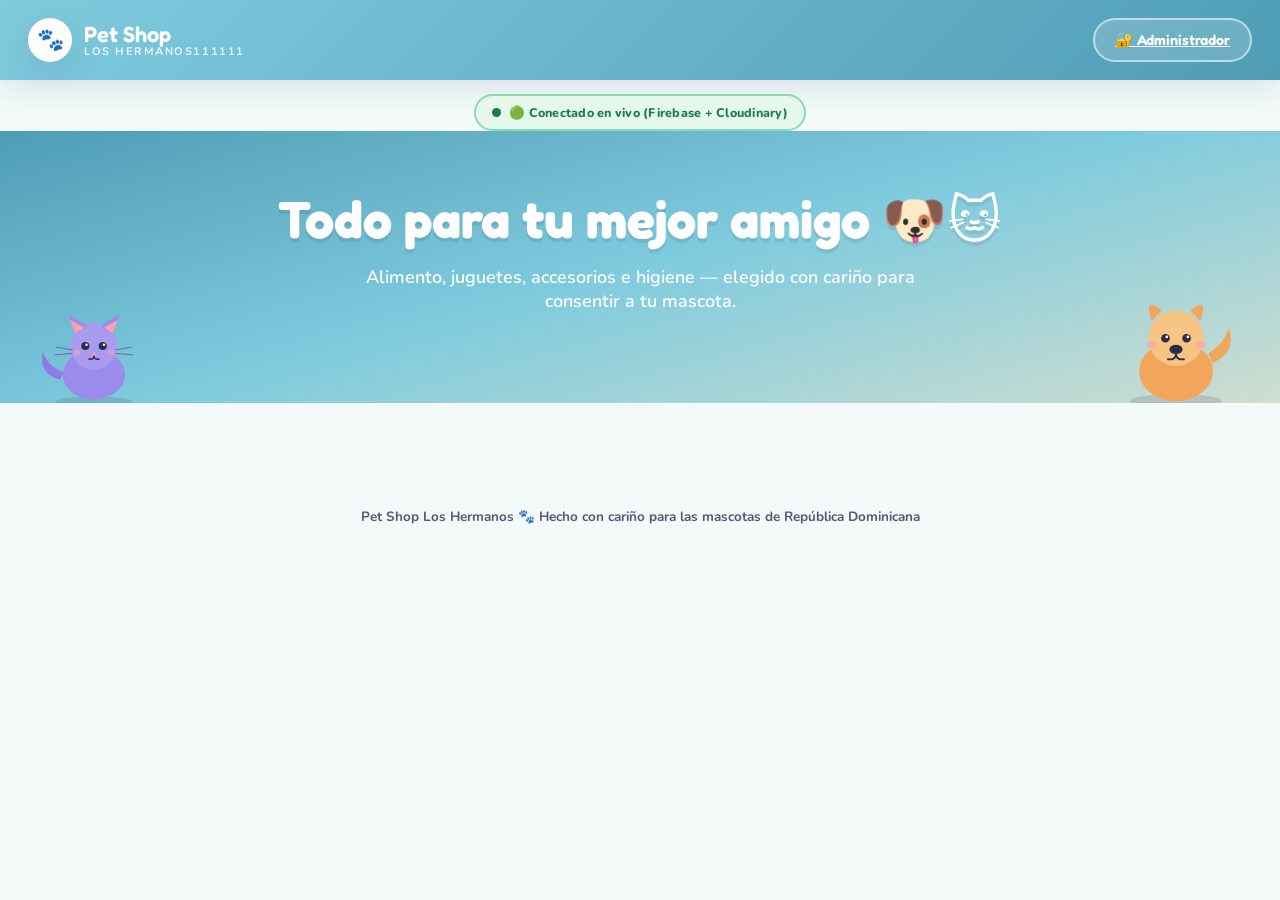
==== commit f864ac86: "Update logo text to include 'Los Hermanos111111'" ====
--- a/index.html
+++ b/index.html
@@ -15,7 +15,7 @@
   <header class="top-bar">
     <a href="index.html" class="brand">
       <span class="logo-mark">🐾</span>
-      <span class="logo-text">Pet Shop<br /><small>Los Hermanos</small></span>
+      <span class="logo-text">Pet Shop<br /><small>Los Hermanos111111</small></span>
     </a>
     <div class="top-actions">
       <a href="login.html" class="btn btn-ghost-light">🔐 Administrador</a>
